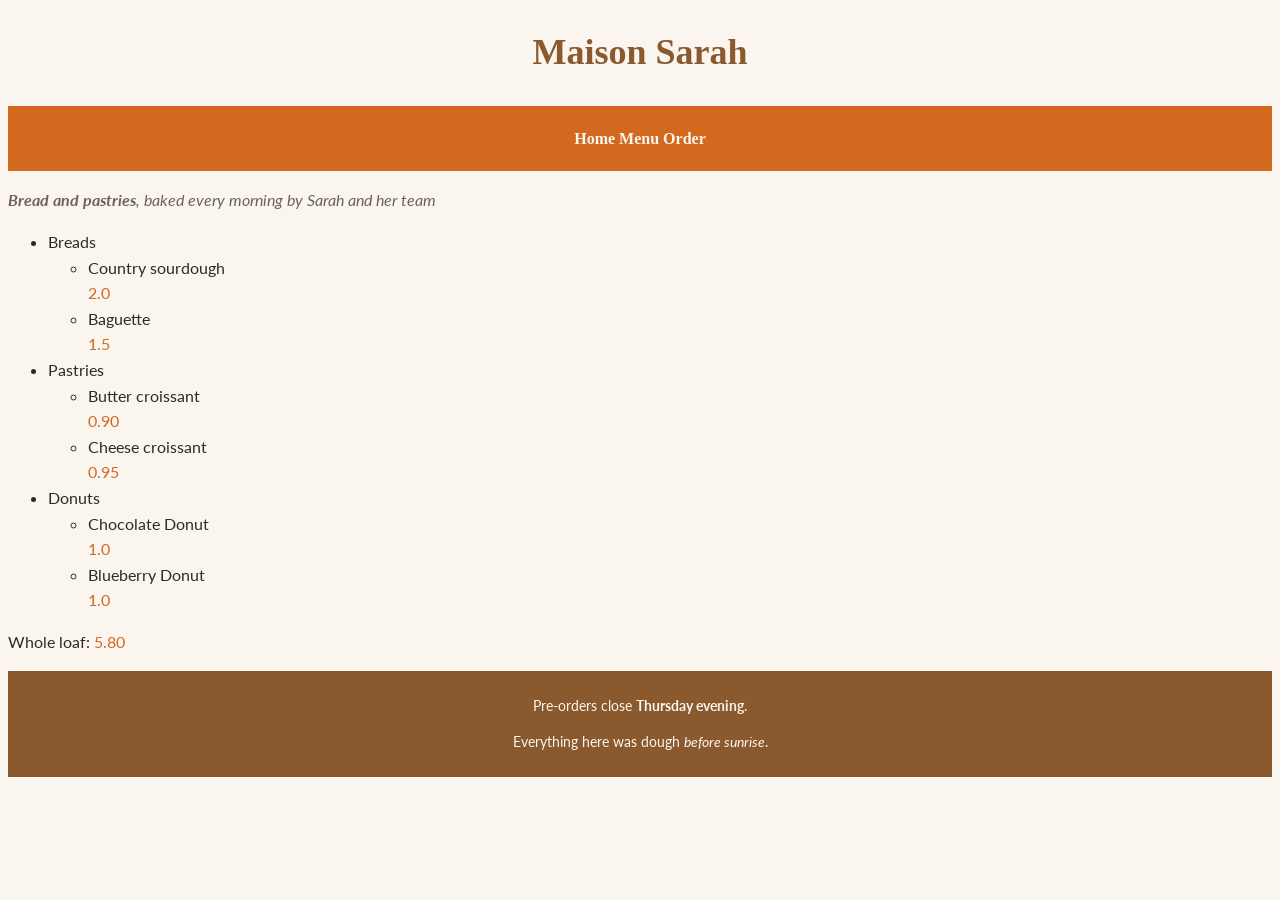
==== menu.html @ 9b887fc5 "Add type system with Playfair Display and Lato on a rem scale" ====
<!doctype html>
<html lang="en">
  <head>
    <meta charset="UTF-8" />
    <meta name="viewport" content="width=device-width, initial-scale=1.0" />
    <link rel="stylesheet" href="css/styles.css" />
    <link rel="preconnect" href="https://fonts.googleapis.com" />
    <link rel="preconnect" href="https://fonts.gstatic.com" crossorigin />
    <link
      href="https://fonts.googleapis.com/css2?family=Lato:ital,wght@0,100;0,300;0,400;0,700;0,900;1,100;1,300;1,400;1,700;1,900&display=swap"
      rel="stylesheet"
    />
    <title>Maison Sarah</title>
  </head>
  <body>
    <h1>Maison Sarah</h1>
    <header class="brand">
      <nav>
        <a href="index.html">Home</a>
        <a href="menu.html">Menu</a>
        <a href="order.html">Order</a>
      </nav>
    </header>
    <section>
      <p class="tagline">
        <strong> Bread and pastries</strong>, baked every morning by
        <em>Sarah and her team</em>
      </p>
      <ul>
        <li>
          Breads
          <ul>
            <li>Country sourdough</li>
            <span class="price">2.0</span>
            <li>Baguette</li>
            <span class="price">1.5</span>
          </ul>
        </li>
        <li>
          Pastries
          <ul>
            <li>Butter croissant</li>
            <span class="price">0.90</span>
            <li>Cheese croissant</li>
            <span class="price">0.95</span>
          </ul>
        </li>
        <li>
          Donuts
          <ul>
            <li>Chocolate Donut</li>
            <span class="price">1.0</span>
            <li>Blueberry Donut</li>
            <span class="price">1.0</span>
          </ul>
        </li>
      </ul>

      <p>Whole loaf: <span class="price">5.80</span></p>
    </section>
    <footer>
      <p>Pre-orders close <strong>Thursday evening</strong>.</p>
      <p>Everything here was dough <em>before sunrise</em>.</p>
    </footer>
  </body>
</html>
---- css/styles.css ----
html {
  font-size: 62.5%;
}
body {
  background-color: #faf5ee;
  color: #2f2a25;
  font-family: "Lato", sans-serif;
  font-size: 1.6rem;
  line-height: 1.6;
}
header {
  background-color: #d2691e;
  padding: 20px;
}
footer {
  background-color: #8a5a2e;
  color: #faf5ee;
  padding: 10px;
  text-align: center;
  font-size: 1.4rem;
}
h1 {
  font-size: 3.6rem;
}
h2 {
  font-size: 2.4rem;
}
h1,
h2,
h3,
.brand {
  color: #8a5a2e;
  text-align: center;
  font-family: "Playfair Display", serif;
}
.tagline {
  color: #6b6257;
  font-style: italic;
}
.brand {
  font-weight: bold;
}
.price {
  color: #d2691e;
}
.orange-text {
  color: #ff8c00;
}
nav a {
  color: #faf5ee;
  text-decoration: none;
}
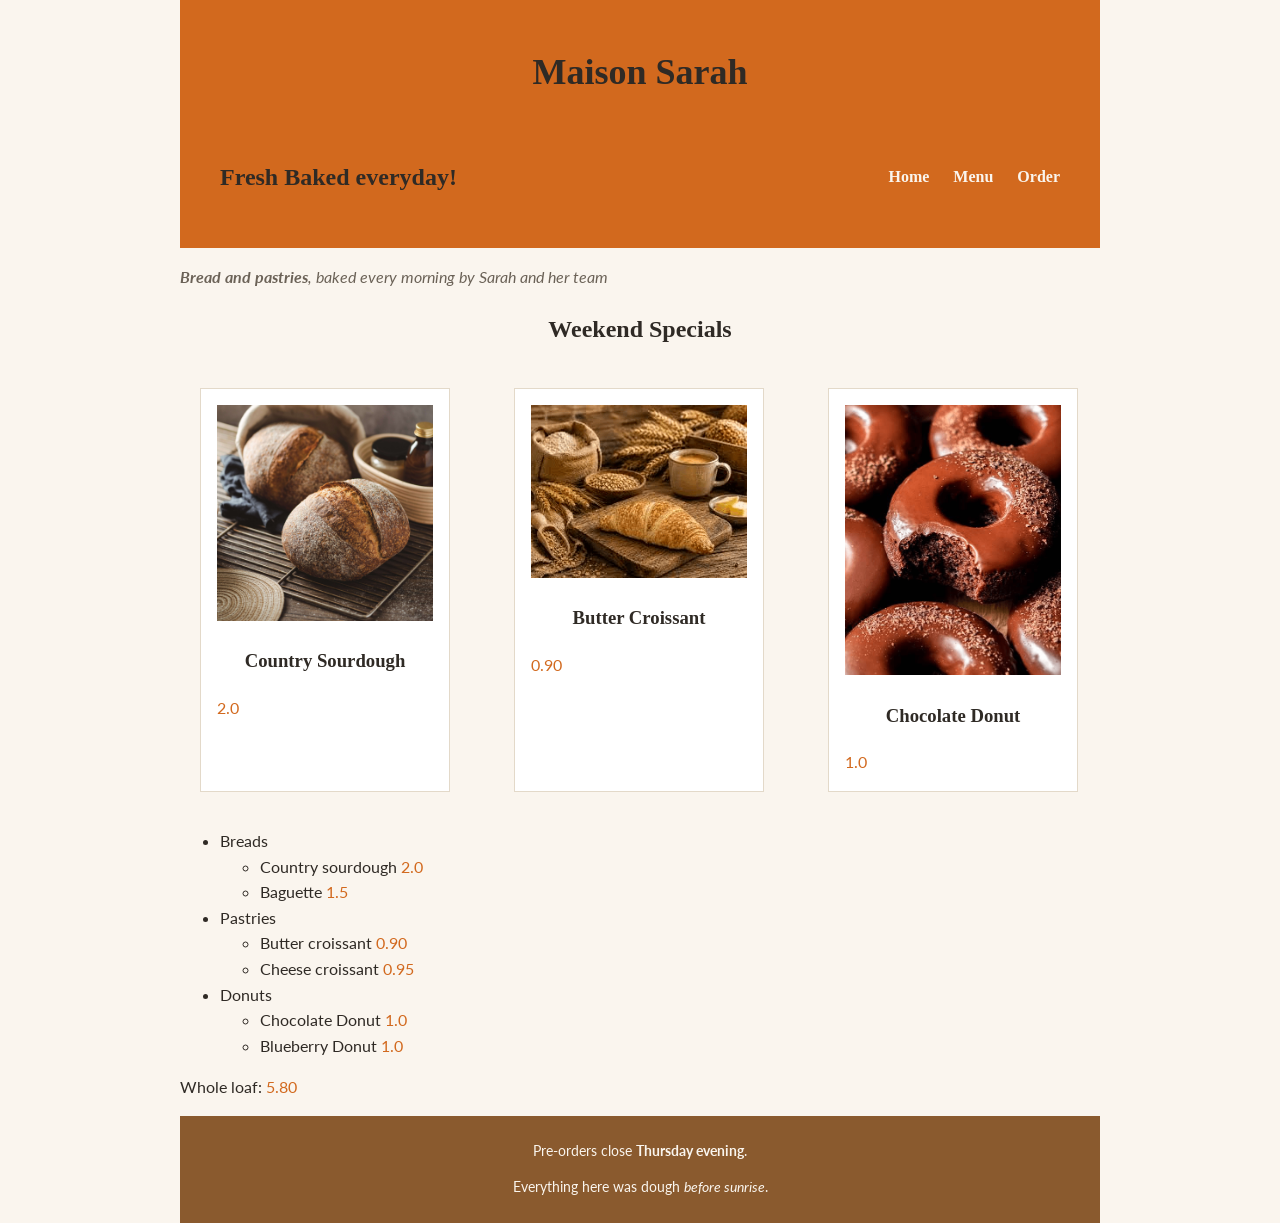
==== commit 69410401: "Add container, flexbox nav, and weekend specials card row" ====
--- a/menu.html
+++ b/menu.html
@@ -13,54 +13,82 @@
     <title>Maison Sarah</title>
   </head>
   <body>
-    <h1>Maison Sarah</h1>
-    <header class="brand">
-      <nav>
-        <a href="index.html">Home</a>
-        <a href="menu.html">Menu</a>
-        <a href="order.html">Order</a>
-      </nav>
-    </header>
-    <section>
-      <p class="tagline">
-        <strong> Bread and pastries</strong>, baked every morning by
-        <em>Sarah and her team</em>
-      </p>
-      <ul>
-        <li>
-          Breads
-          <ul>
-            <li>Country sourdough</li>
+    <div class="container">
+      <header class="brand">
+        <h1>Maison Sarah</h1>
+        <div class="header-bar">
+          <h2>Fresh Baked everyday!</h2>
+          <nav>
+            <a href="index.html">Home</a>
+            <a href="menu.html">Menu</a>
+            <a href="order.html">Order</a>
+          </nav>
+        </div>
+      </header>
+      <section>
+        <p class="tagline">
+          <strong> Bread and pastries</strong>, baked every morning by
+          <em>Sarah and her team</em>
+        </p>
+        <h2>Weekend Specials</h2>
+        <div class="card-row">
+          <article class="card">
+            <img
+              src="images/sourdough.png"
+              alt="A round loaf of country sourdough bread with a golden, floured crust."
+            />
+            <h3>Country Sourdough</h3>
             <span class="price">2.0</span>
-            <li>Baguette</li>
-            <span class="price">1.5</span>
-          </ul>
-        </li>
-        <li>
-          Pastries
-          <ul>
-            <li>Butter croissant</li>
+          </article>
+
+          <article class="card">
+            <img
+              src="images/croissant.png"
+              alt="A flaky, golden-brown butter croissant on a wooden board."
+            />
+            <h3>Butter Croissant</h3>
             <span class="price">0.90</span>
-            <li>Cheese croissant</li>
-            <span class="price">0.95</span>
-          </ul>
-        </li>
-        <li>
-          Donuts
-          <ul>
-            <li>Chocolate Donut</li>
+          </article>
+
+          <article class="card">
+            <img
+              src="images/donut.png"
+              alt="A glazed chocolate donut topped with a light dusting of sugar."
+            />
+            <h3>Chocolate Donut</h3>
             <span class="price">1.0</span>
-            <li>Blueberry Donut</li>
-            <span class="price">1.0</span>
-          </ul>
-        </li>
-      </ul>
+          </article>
+        </div>
+        <ul>
+          <li>
+            Breads
+            <ul>
+              <li>Country sourdough <span class="price">2.0</span></li>
+              <li>Baguette <span class="price">1.5</span></li>
+            </ul>
+          </li>
+          <li>
+            Pastries
+            <ul>
+              <li>Butter croissant <span class="price">0.90</span></li>
+              <li>Cheese croissant <span class="price">0.95</span></li>
+            </ul>
+          </li>
+          <li>
+            Donuts
+            <ul>
+              <li>Chocolate Donut <span class="price">1.0 </span></li>
+              <li>Blueberry Donut <span class="price">1.0</span></li>
+            </ul>
+          </li>
+        </ul>
 
-      <p>Whole loaf: <span class="price">5.80</span></p>
-    </section>
-    <footer>
-      <p>Pre-orders close <strong>Thursday evening</strong>.</p>
-      <p>Everything here was dough <em>before sunrise</em>.</p>
-    </footer>
+        <p>Whole loaf: <span class="price">5.80</span></p>
+      </section>
+      <footer>
+        <p>Pre-orders close <strong>Thursday evening</strong>.</p>
+        <p>Everything here was dough <em>before sunrise</em>.</p>
+      </footer>
+    </div>
   </body>
 </html>
--- a/css/styles.css
+++ b/css/styles.css
@@ -1,3 +1,6 @@
+* {
+  box-sizing: border-box;
+}
 html {
   font-size: 62.5%;
 }
@@ -7,6 +10,8 @@
   font-family: "Lato", sans-serif;
   font-size: 1.6rem;
   line-height: 1.6;
+  box-sizing: border-box;
+  margin: 0;
 }
 header {
   background-color: #d2691e;
@@ -29,7 +34,6 @@
 h2,
 h3,
 .brand {
-  color: #8a5a2e;
   text-align: center;
   font-family: "Playfair Display", serif;
 }
@@ -50,3 +54,39 @@
   color: #faf5ee;
   text-decoration: none;
 }
+
+.card {
+  padding: 1.6rem;
+  border: 1px solid #e3d9c9;
+  margin: 2rem;
+}
+.container {
+  max-width: 96rem;
+  margin: 0 auto;
+  padding: 0 2rem;
+}
+.header-bar {
+  display: flex;
+  justify-content: space-between;
+  align-items: center;
+  padding: 1.2rem 2rem;
+}
+.card-row {
+  display: flex;
+  flex-wrap: wrap;
+  gap: 2.4rem;
+}
+nav {
+  display: flex;
+  gap: 2.4rem;
+}
+.card {
+  background-color: #ffffff;
+  border: 1px solid #e3d9c9;
+  padding: 1.6rem;
+  max-width: 25rem;
+}
+
+.card img {
+  width: 100%;
+}
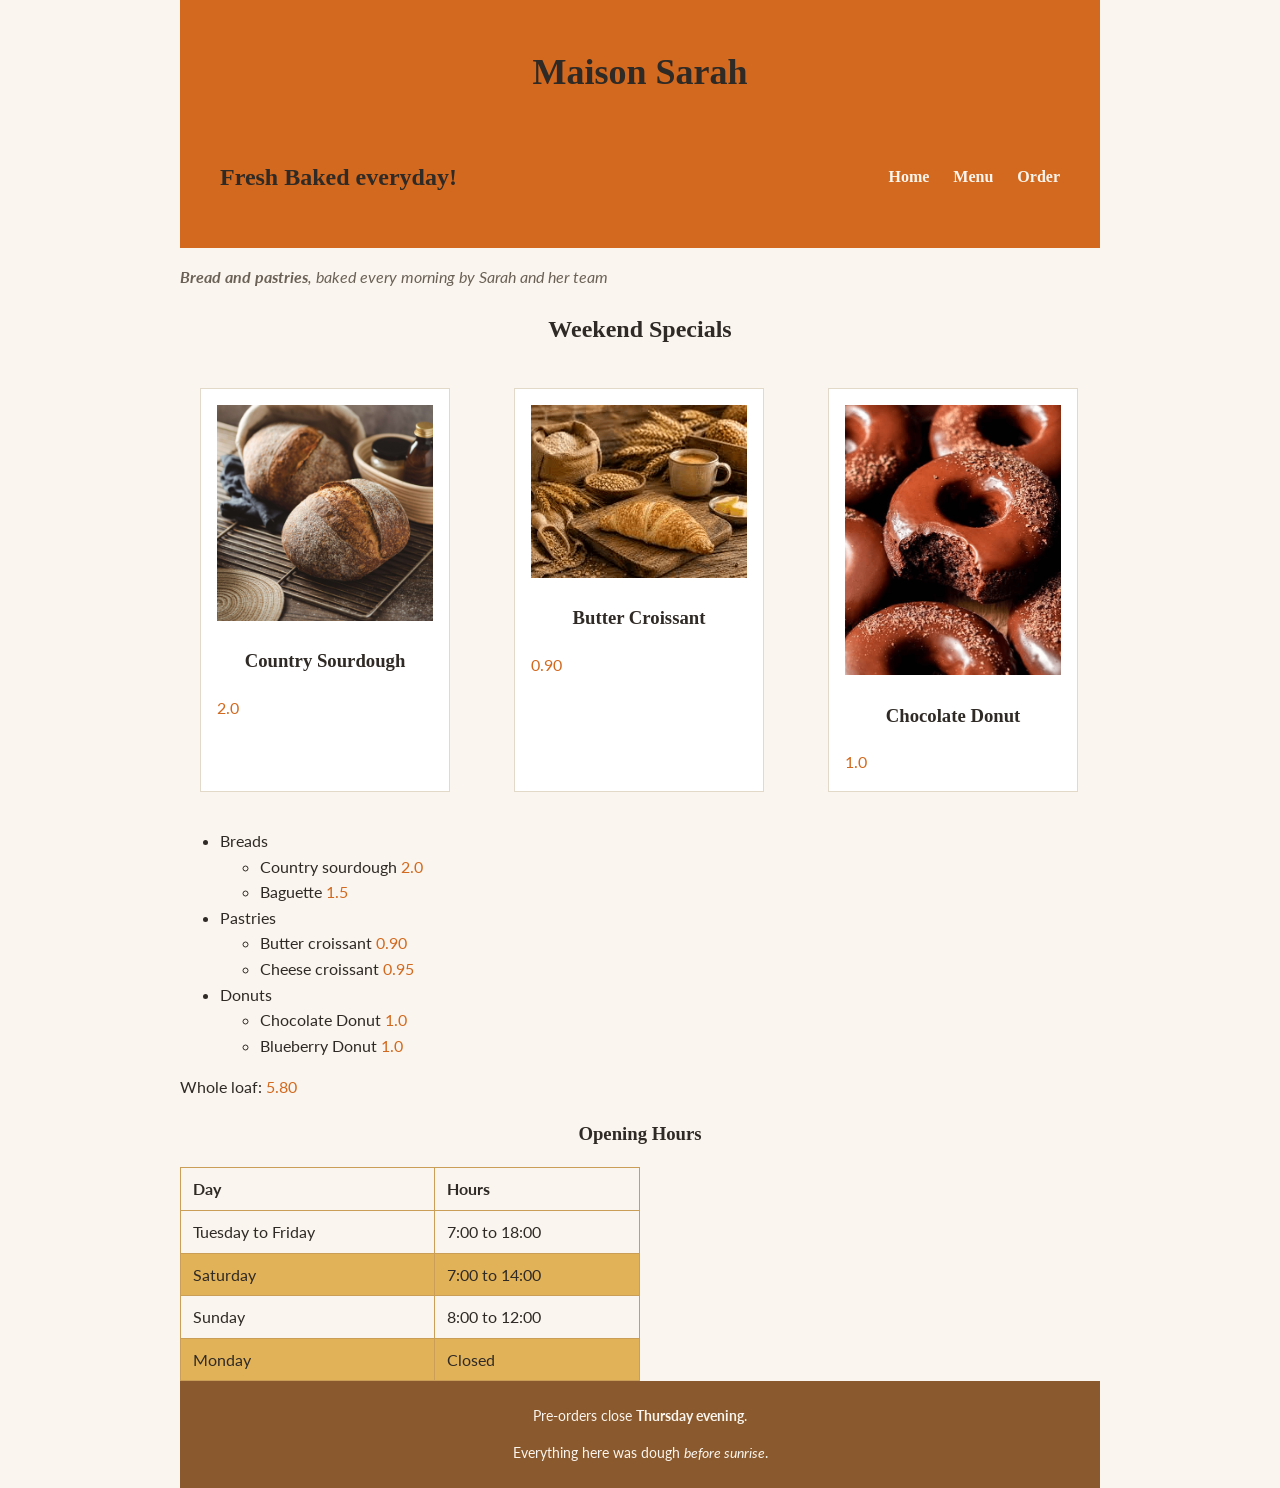
==== commit a59f4954: "Add hours and price tables and the weekend pre-order form" ====
--- a/menu.html
+++ b/menu.html
@@ -85,6 +85,36 @@
 
         <p>Whole loaf: <span class="price">5.80</span></p>
       </section>
+      <section>
+        <h3>Opening Hours</h3>
+        <table>
+          <thead>
+            <tr>
+              <th>Day</th>
+              <th>Hours</th>
+            </tr>
+          </thead>
+          <tbody>
+            <tr>
+              <td>Tuesday to Friday</td>
+              <td>7:00 to 18:00</td>
+            </tr>
+            <tr>
+              <td>Saturday</td>
+              <td>7:00 to 14:00</td>
+            </tr>
+            <tr>
+              <td>Sunday</td>
+              <td>8:00 to 12:00</td>
+            </tr>
+            <tr>
+              <td>Monday</td>
+              <td>Closed</td>
+            </tr>
+          </tbody>
+        </table>
+      </section>
+
       <footer>
         <p>Pre-orders close <strong>Thursday evening</strong>.</p>
         <p>Everything here was dough <em>before sunrise</em>.</p>
--- a/css/styles.css
+++ b/css/styles.css
@@ -90,3 +90,60 @@
 .card img {
   width: 100%;
 }
+
+.field .textarea {
+  font-family: "Lato", sans-serif;
+  font-size: 1.6rem;
+  padding: 0.8rem;
+  border: 1px solid #c9bda9;
+  width: 100%;
+  max-width: 40rem;
+}
+
+label {
+  display: block;
+  font-weight: 700;
+  margin-bottom: 0.4rem;
+}
+.choice label {
+  display: inline;
+  font-weight: 400;
+}
+.field:focus {
+  outline: 3px solid #e9b872;
+}
+input {
+  accent-color: #8a5a2e;
+}
+table {
+  border-collapse: collapse;
+  width: 50%;
+}
+
+th,
+td {
+  border: 1px solid #ca9e56;
+  padding: 0.8rem 1.2rem;
+  text-align: left;
+}
+
+tbody tr:nth-child(even) {
+  background-color: #e2b258;
+}
+textarea {
+  font-size: 1.6rem;
+  padding: 0.8rem;
+  width: 100%;
+  max-width: 40rem;
+}
+button {
+  background-color: #d2691e;
+  color: #faf5ee;
+  padding: 0.8rem 1.2rem;
+  border: none;
+  cursor: pointer;
+  border: solid 1px #1d1207;
+}
+button:hover {
+  background-color: #8a5a2e;
+}
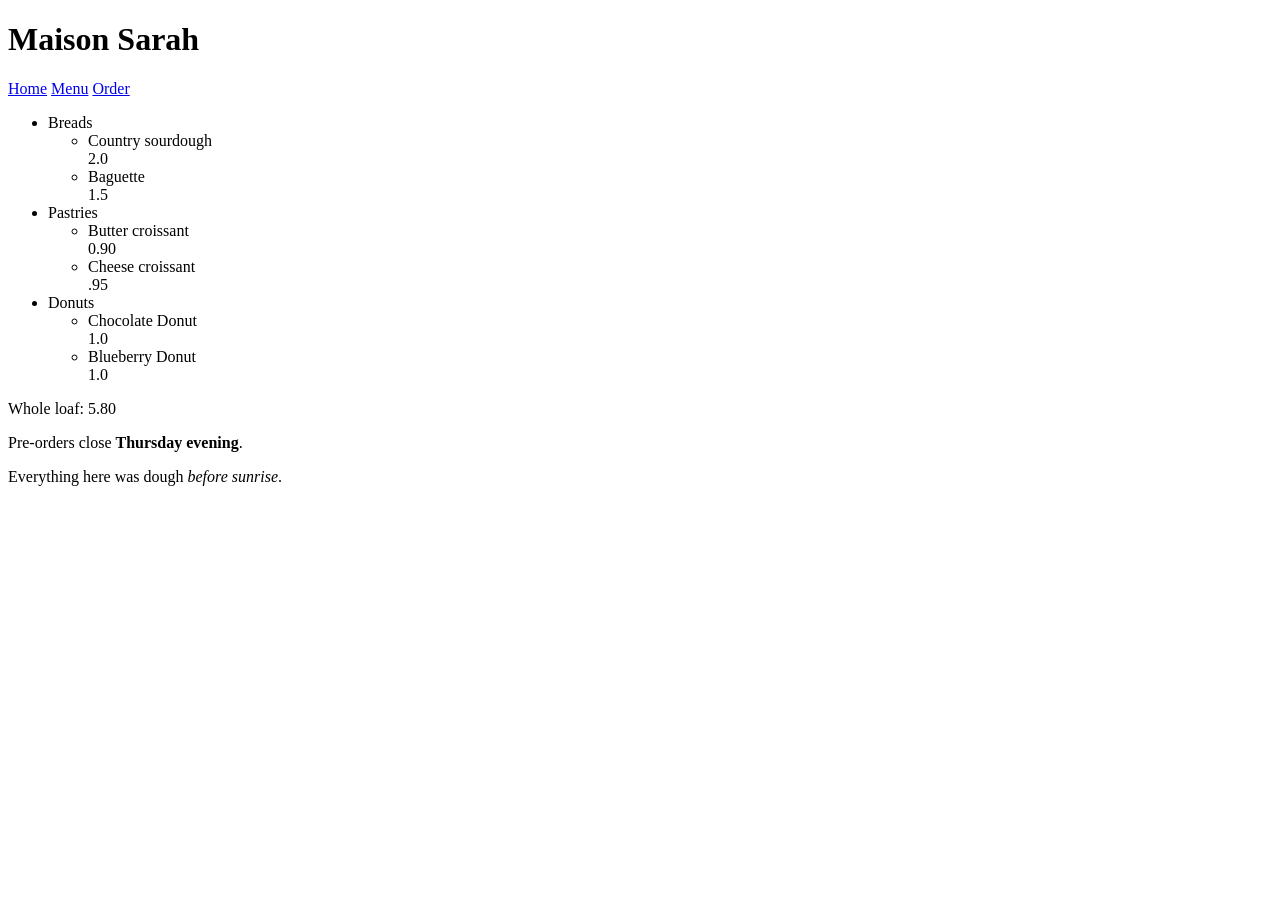
==== commit b8fa9ea8: "Merge pull request #2 from msazka/exercise-03-page-structure Add three-page structure with shared na" ====
--- a/menu.html
+++ b/menu.html
@@ -3,122 +3,53 @@
   <head>
     <meta charset="UTF-8" />
     <meta name="viewport" content="width=device-width, initial-scale=1.0" />
-    <link rel="stylesheet" href="css/styles.css" />
-    <link rel="preconnect" href="https://fonts.googleapis.com" />
-    <link rel="preconnect" href="https://fonts.gstatic.com" crossorigin />
-    <link
-      href="https://fonts.googleapis.com/css2?family=Lato:ital,wght@0,100;0,300;0,400;0,700;0,900;1,100;1,300;1,400;1,700;1,900&display=swap"
-      rel="stylesheet"
-    />
     <title>Maison Sarah</title>
   </head>
   <body>
-    <div class="container">
-      <header class="brand">
-        <h1>Maison Sarah</h1>
-        <div class="header-bar">
-          <h2>Fresh Baked everyday!</h2>
-          <nav>
-            <a href="index.html">Home</a>
-            <a href="menu.html">Menu</a>
-            <a href="order.html">Order</a>
-          </nav>
-        </div>
-      </header>
-      <section>
-        <p class="tagline">
-          <strong> Bread and pastries</strong>, baked every morning by
-          <em>Sarah and her team</em>
-        </p>
-        <h2>Weekend Specials</h2>
-        <div class="card-row">
-          <article class="card">
-            <img
-              src="images/sourdough.png"
-              alt="A round loaf of country sourdough bread with a golden, floured crust."
-            />
-            <h3>Country Sourdough</h3>
-            <span class="price">2.0</span>
-          </article>
+    <h1>Maison Sarah</h1>
+    <header>
+      <nav>
+        <a href="index.html">Home</a>
+        <a href="menu.html">Menu</a>
+        <a href="order.html">Order</a>
+      </nav>
+    </header>
+    <section>
+      <ul>
+        <li>
+          Breads
+          <ul>
+            <li>Country sourdough</li>
+            <span>2.0</span>
+            <li>Baguette</li>
+            <span>1.5</span>
+          </ul>
+        </li>
+        <li>
+          Pastries
+          <ul>
+            <li>Butter croissant</li>
+            <span>0.90</span>
+            <li>Cheese croissant</li>
+            <span>.95</span>
+          </ul>
+        </li>
+        <li>
+          Donuts
+          <ul>
+            <li>Chocolate Donut</li>
+            <span>1.0</span>
+            <li>Blueberry Donut</li>
+            <span>1.0</span>
+          </ul>
+        </li>
+      </ul>
 
-          <article class="card">
-            <img
-              src="images/croissant.png"
-              alt="A flaky, golden-brown butter croissant on a wooden board."
-            />
-            <h3>Butter Croissant</h3>
-            <span class="price">0.90</span>
-          </article>
-
-          <article class="card">
-            <img
-              src="images/donut.png"
-              alt="A glazed chocolate donut topped with a light dusting of sugar."
-            />
-            <h3>Chocolate Donut</h3>
-            <span class="price">1.0</span>
-          </article>
-        </div>
-        <ul>
-          <li>
-            Breads
-            <ul>
-              <li>Country sourdough <span class="price">2.0</span></li>
-              <li>Baguette <span class="price">1.5</span></li>
-            </ul>
-          </li>
-          <li>
-            Pastries
-            <ul>
-              <li>Butter croissant <span class="price">0.90</span></li>
-              <li>Cheese croissant <span class="price">0.95</span></li>
-            </ul>
-          </li>
-          <li>
-            Donuts
-            <ul>
-              <li>Chocolate Donut <span class="price">1.0 </span></li>
-              <li>Blueberry Donut <span class="price">1.0</span></li>
-            </ul>
-          </li>
-        </ul>
-
-        <p>Whole loaf: <span class="price">5.80</span></p>
-      </section>
-      <section>
-        <h3>Opening Hours</h3>
-        <table>
-          <thead>
-            <tr>
-              <th>Day</th>
-              <th>Hours</th>
-            </tr>
-          </thead>
-          <tbody>
-            <tr>
-              <td>Tuesday to Friday</td>
-              <td>7:00 to 18:00</td>
-            </tr>
-            <tr>
-              <td>Saturday</td>
-              <td>7:00 to 14:00</td>
-            </tr>
-            <tr>
-              <td>Sunday</td>
-              <td>8:00 to 12:00</td>
-            </tr>
-            <tr>
-              <td>Monday</td>
-              <td>Closed</td>
-            </tr>
-          </tbody>
-        </table>
-      </section>
-
-      <footer>
-        <p>Pre-orders close <strong>Thursday evening</strong>.</p>
-        <p>Everything here was dough <em>before sunrise</em>.</p>
-      </footer>
-    </div>
+      <p>Whole loaf: <span>5.80</span></p>
+    </section>
+    <footer>
+      <p>Pre-orders close <strong>Thursday evening</strong>.</p>
+      <p>Everything here was dough <em>before sunrise</em>.</p>
+    </footer>
   </body>
 </html>
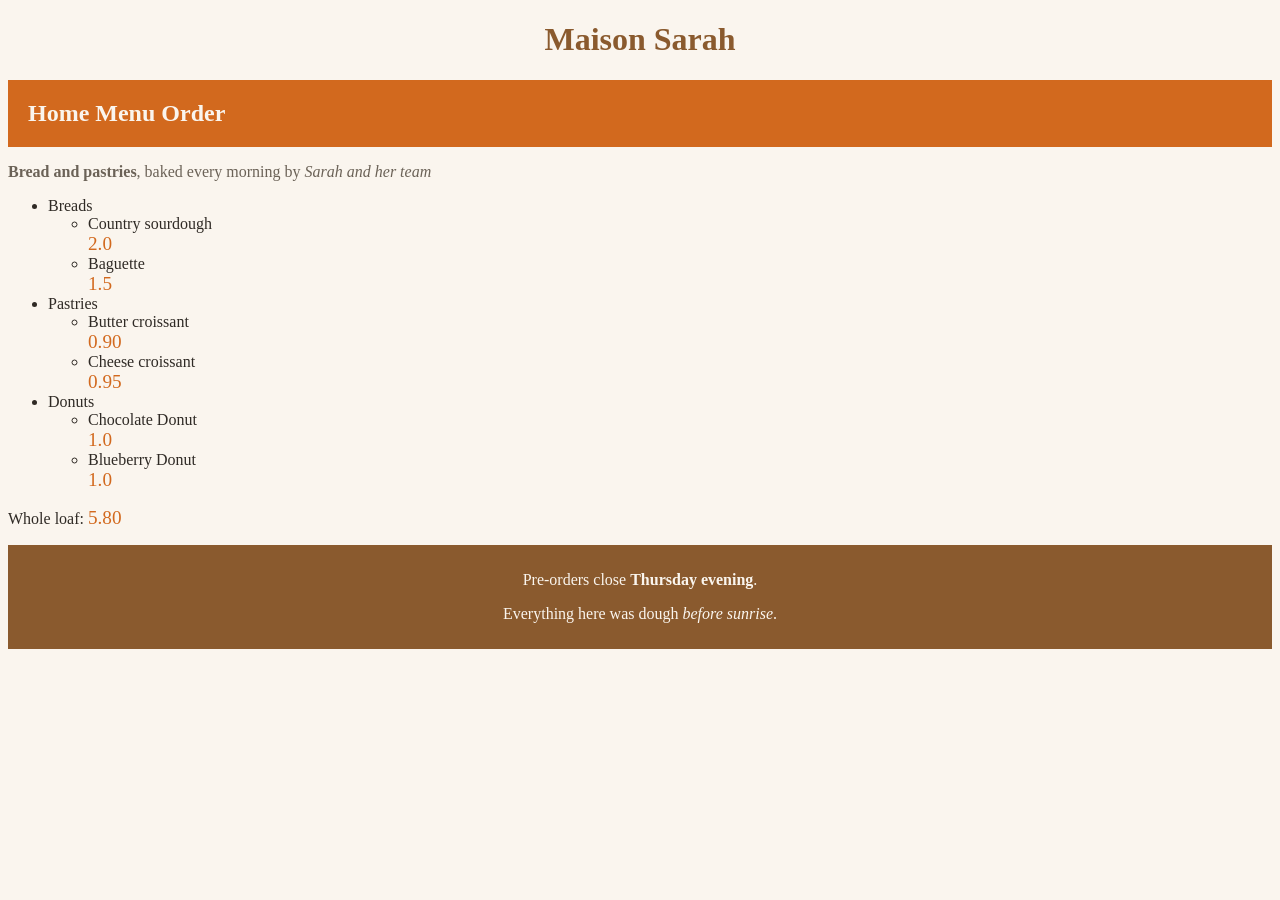
==== commit d81727be: "Merge pull request #3 from msazka/exercise-04-base-styles Add base stylesheet with palette and nav s" ====
--- a/menu.html
+++ b/menu.html
@@ -3,11 +3,12 @@
   <head>
     <meta charset="UTF-8" />
     <meta name="viewport" content="width=device-width, initial-scale=1.0" />
+    <link rel="stylesheet" href="css/styles.css" />
     <title>Maison Sarah</title>
   </head>
   <body>
     <h1>Maison Sarah</h1>
-    <header>
+    <header class="brand">
       <nav>
         <a href="index.html">Home</a>
         <a href="menu.html">Menu</a>
@@ -15,37 +16,41 @@
       </nav>
     </header>
     <section>
+      <p class="tagline">
+        <strong> Bread and pastries</strong>, baked every morning by
+        <em>Sarah and her team</em>
+      </p>
       <ul>
         <li>
           Breads
           <ul>
             <li>Country sourdough</li>
-            <span>2.0</span>
+            <span class="price">2.0</span>
             <li>Baguette</li>
-            <span>1.5</span>
+            <span class="price">1.5</span>
           </ul>
         </li>
         <li>
           Pastries
           <ul>
             <li>Butter croissant</li>
-            <span>0.90</span>
+            <span class="price">0.90</span>
             <li>Cheese croissant</li>
-            <span>.95</span>
+            <span class="price">0.95</span>
           </ul>
         </li>
         <li>
           Donuts
           <ul>
             <li>Chocolate Donut</li>
-            <span>1.0</span>
+            <span class="price">1.0</span>
             <li>Blueberry Donut</li>
-            <span>1.0</span>
+            <span class="price">1.0</span>
           </ul>
         </li>
       </ul>
 
-      <p>Whole loaf: <span>5.80</span></p>
+      <p>Whole loaf: <span class="price">5.80</span></p>
     </section>
     <footer>
       <p>Pre-orders close <strong>Thursday evening</strong>.</p>
--- a/css/styles.css
+++ b/css/styles.css
@@ -0,0 +1,39 @@
+body {
+  background-color: #faf5ee;
+  color: #2f2a25;
+}
+header {
+  background-color: #d2691e;
+  padding: 20px;
+}
+footer {
+  background-color: #8a5a2e;
+  color: #faf5ee;
+  padding: 10px;
+  text-align: center;
+}
+h1,
+h2,
+h3 {
+  color: #8a5a2e;
+  text-align: center;
+}
+.tagline {
+  color: #6b6257;
+}
+.brand {
+  font-family: "Georgia", serif;
+  font-size: 1.5em;
+  font-weight: bold;
+}
+.price {
+  color: #d2691e;
+  font-size: 1.2em;
+}
+.orange-text {
+  color: #ff8c00;
+}
+nav a {
+  color: #faf5ee;
+  text-decoration: none;
+}
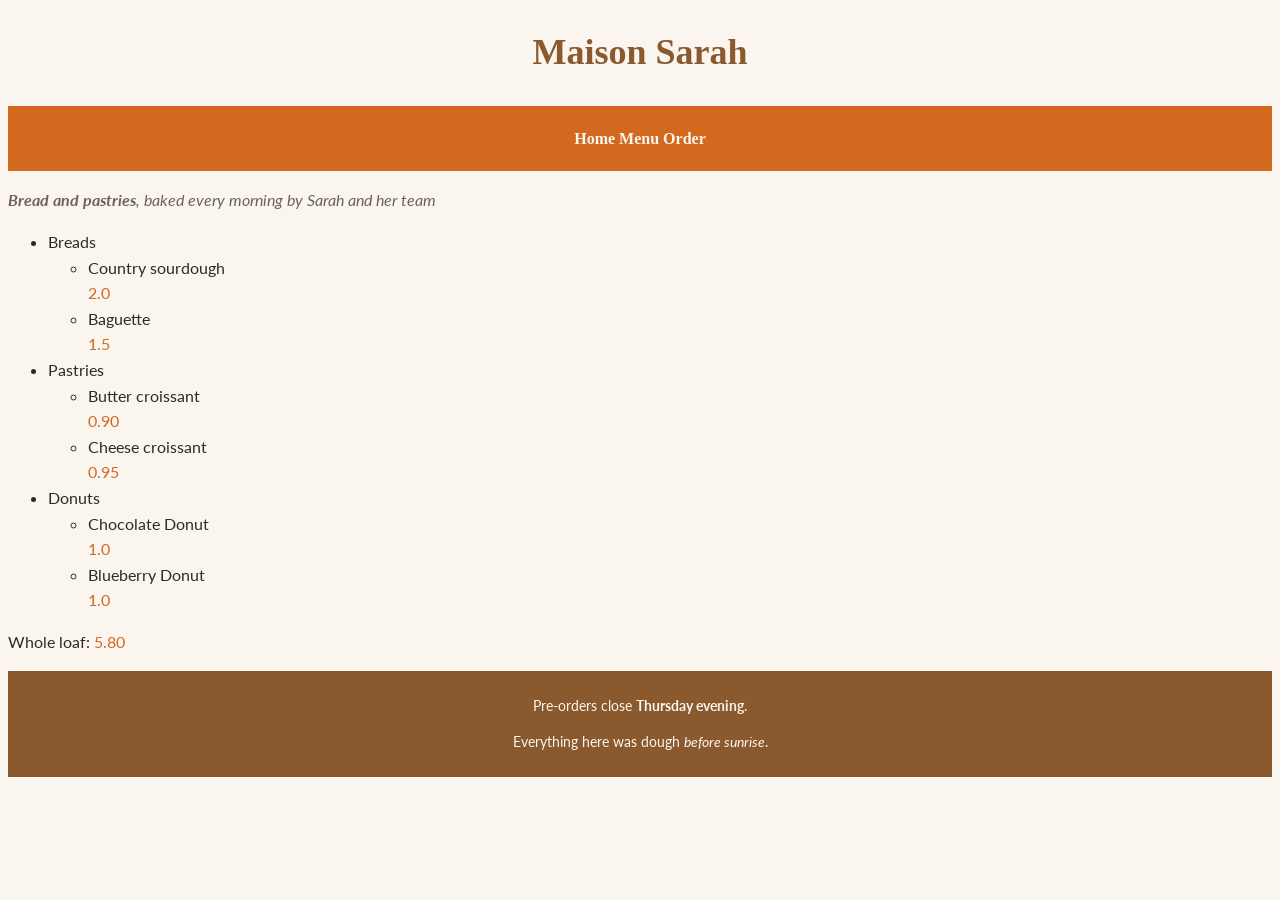
==== commit 5432fd79: "Merge pull request #4 from msazka/exercise-05-typography Add type system with Playfair Display and L" ====
--- a/menu.html
+++ b/menu.html
@@ -4,6 +4,12 @@
     <meta charset="UTF-8" />
     <meta name="viewport" content="width=device-width, initial-scale=1.0" />
     <link rel="stylesheet" href="css/styles.css" />
+    <link rel="preconnect" href="https://fonts.googleapis.com" />
+    <link rel="preconnect" href="https://fonts.gstatic.com" crossorigin />
+    <link
+      href="https://fonts.googleapis.com/css2?family=Lato:ital,wght@0,100;0,300;0,400;0,700;0,900;1,100;1,300;1,400;1,700;1,900&display=swap"
+      rel="stylesheet"
+    />
     <title>Maison Sarah</title>
   </head>
   <body>
--- a/css/styles.css
+++ b/css/styles.css
@@ -1,6 +1,12 @@
+html {
+  font-size: 62.5%;
+}
 body {
   background-color: #faf5ee;
   color: #2f2a25;
+  font-family: "Lato", sans-serif;
+  font-size: 1.6rem;
+  line-height: 1.6;
 }
 header {
   background-color: #d2691e;
@@ -11,24 +17,31 @@
   color: #faf5ee;
   padding: 10px;
   text-align: center;
+  font-size: 1.4rem;
+}
+h1 {
+  font-size: 3.6rem;
+}
+h2 {
+  font-size: 2.4rem;
 }
 h1,
 h2,
-h3 {
+h3,
+.brand {
   color: #8a5a2e;
   text-align: center;
+  font-family: "Playfair Display", serif;
 }
 .tagline {
   color: #6b6257;
+  font-style: italic;
 }
 .brand {
-  font-family: "Georgia", serif;
-  font-size: 1.5em;
   font-weight: bold;
 }
 .price {
   color: #d2691e;
-  font-size: 1.2em;
 }
 .orange-text {
   color: #ff8c00;
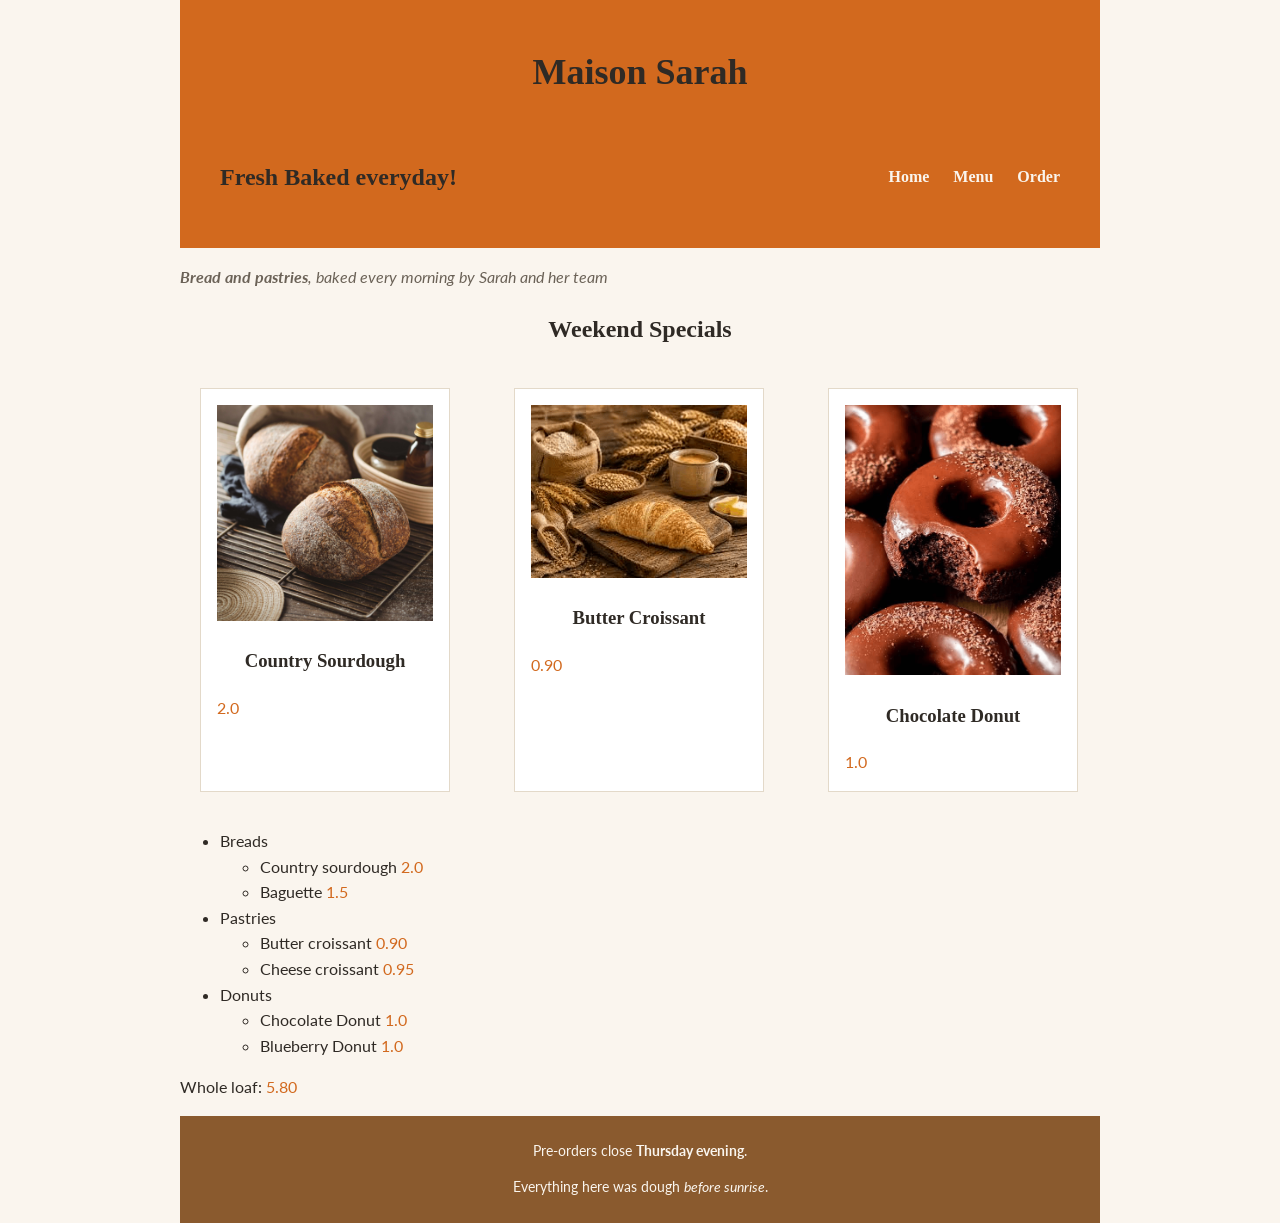
==== commit b7c7c73f: "Merge pull request #5 from msazka/exercise-06-layout Add container, flexbox nav, and weekend special" ====
--- a/menu.html
+++ b/menu.html
@@ -13,54 +13,82 @@
     <title>Maison Sarah</title>
   </head>
   <body>
-    <h1>Maison Sarah</h1>
-    <header class="brand">
-      <nav>
-        <a href="index.html">Home</a>
-        <a href="menu.html">Menu</a>
-        <a href="order.html">Order</a>
-      </nav>
-    </header>
-    <section>
-      <p class="tagline">
-        <strong> Bread and pastries</strong>, baked every morning by
-        <em>Sarah and her team</em>
-      </p>
-      <ul>
-        <li>
-          Breads
-          <ul>
-            <li>Country sourdough</li>
+    <div class="container">
+      <header class="brand">
+        <h1>Maison Sarah</h1>
+        <div class="header-bar">
+          <h2>Fresh Baked everyday!</h2>
+          <nav>
+            <a href="index.html">Home</a>
+            <a href="menu.html">Menu</a>
+            <a href="order.html">Order</a>
+          </nav>
+        </div>
+      </header>
+      <section>
+        <p class="tagline">
+          <strong> Bread and pastries</strong>, baked every morning by
+          <em>Sarah and her team</em>
+        </p>
+        <h2>Weekend Specials</h2>
+        <div class="card-row">
+          <article class="card">
+            <img
+              src="images/sourdough.png"
+              alt="A round loaf of country sourdough bread with a golden, floured crust."
+            />
+            <h3>Country Sourdough</h3>
             <span class="price">2.0</span>
-            <li>Baguette</li>
-            <span class="price">1.5</span>
-          </ul>
-        </li>
-        <li>
-          Pastries
-          <ul>
-            <li>Butter croissant</li>
+          </article>
+
+          <article class="card">
+            <img
+              src="images/croissant.png"
+              alt="A flaky, golden-brown butter croissant on a wooden board."
+            />
+            <h3>Butter Croissant</h3>
             <span class="price">0.90</span>
-            <li>Cheese croissant</li>
-            <span class="price">0.95</span>
-          </ul>
-        </li>
-        <li>
-          Donuts
-          <ul>
-            <li>Chocolate Donut</li>
+          </article>
+
+          <article class="card">
+            <img
+              src="images/donut.png"
+              alt="A glazed chocolate donut topped with a light dusting of sugar."
+            />
+            <h3>Chocolate Donut</h3>
             <span class="price">1.0</span>
-            <li>Blueberry Donut</li>
-            <span class="price">1.0</span>
-          </ul>
-        </li>
-      </ul>
+          </article>
+        </div>
+        <ul>
+          <li>
+            Breads
+            <ul>
+              <li>Country sourdough <span class="price">2.0</span></li>
+              <li>Baguette <span class="price">1.5</span></li>
+            </ul>
+          </li>
+          <li>
+            Pastries
+            <ul>
+              <li>Butter croissant <span class="price">0.90</span></li>
+              <li>Cheese croissant <span class="price">0.95</span></li>
+            </ul>
+          </li>
+          <li>
+            Donuts
+            <ul>
+              <li>Chocolate Donut <span class="price">1.0 </span></li>
+              <li>Blueberry Donut <span class="price">1.0</span></li>
+            </ul>
+          </li>
+        </ul>
 
-      <p>Whole loaf: <span class="price">5.80</span></p>
-    </section>
-    <footer>
-      <p>Pre-orders close <strong>Thursday evening</strong>.</p>
-      <p>Everything here was dough <em>before sunrise</em>.</p>
-    </footer>
+        <p>Whole loaf: <span class="price">5.80</span></p>
+      </section>
+      <footer>
+        <p>Pre-orders close <strong>Thursday evening</strong>.</p>
+        <p>Everything here was dough <em>before sunrise</em>.</p>
+      </footer>
+    </div>
   </body>
 </html>
--- a/css/styles.css
+++ b/css/styles.css
@@ -1,3 +1,6 @@
+* {
+  box-sizing: border-box;
+}
 html {
   font-size: 62.5%;
 }
@@ -7,6 +10,8 @@
   font-family: "Lato", sans-serif;
   font-size: 1.6rem;
   line-height: 1.6;
+  box-sizing: border-box;
+  margin: 0;
 }
 header {
   background-color: #d2691e;
@@ -29,7 +34,6 @@
 h2,
 h3,
 .brand {
-  color: #8a5a2e;
   text-align: center;
   font-family: "Playfair Display", serif;
 }
@@ -50,3 +54,39 @@
   color: #faf5ee;
   text-decoration: none;
 }
+
+.card {
+  padding: 1.6rem;
+  border: 1px solid #e3d9c9;
+  margin: 2rem;
+}
+.container {
+  max-width: 96rem;
+  margin: 0 auto;
+  padding: 0 2rem;
+}
+.header-bar {
+  display: flex;
+  justify-content: space-between;
+  align-items: center;
+  padding: 1.2rem 2rem;
+}
+.card-row {
+  display: flex;
+  flex-wrap: wrap;
+  gap: 2.4rem;
+}
+nav {
+  display: flex;
+  gap: 2.4rem;
+}
+.card {
+  background-color: #ffffff;
+  border: 1px solid #e3d9c9;
+  padding: 1.6rem;
+  max-width: 25rem;
+}
+
+.card img {
+  width: 100%;
+}
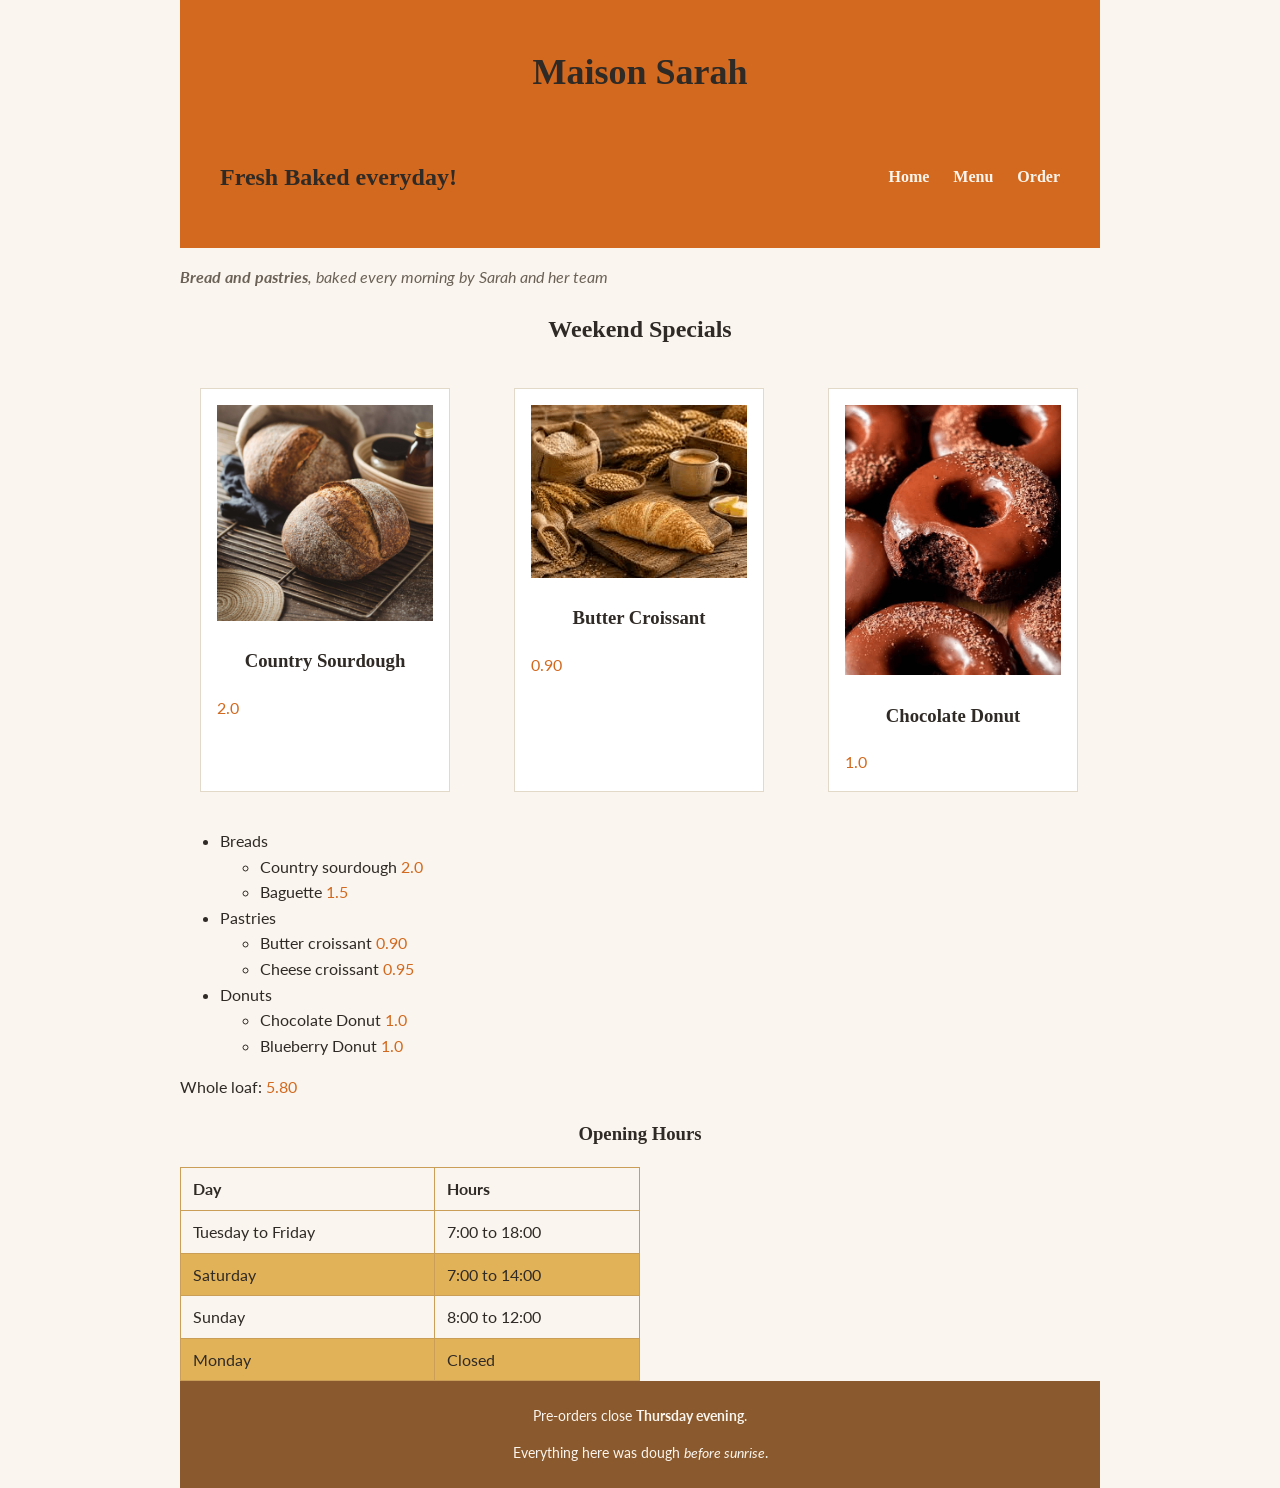
==== commit 6d24ce41: "Merge pull request #6 from msazka/exercise-07-tables-and-form Add hours and price tables and the wee" ====
--- a/menu.html
+++ b/menu.html
@@ -85,6 +85,36 @@
 
         <p>Whole loaf: <span class="price">5.80</span></p>
       </section>
+      <section>
+        <h3>Opening Hours</h3>
+        <table>
+          <thead>
+            <tr>
+              <th>Day</th>
+              <th>Hours</th>
+            </tr>
+          </thead>
+          <tbody>
+            <tr>
+              <td>Tuesday to Friday</td>
+              <td>7:00 to 18:00</td>
+            </tr>
+            <tr>
+              <td>Saturday</td>
+              <td>7:00 to 14:00</td>
+            </tr>
+            <tr>
+              <td>Sunday</td>
+              <td>8:00 to 12:00</td>
+            </tr>
+            <tr>
+              <td>Monday</td>
+              <td>Closed</td>
+            </tr>
+          </tbody>
+        </table>
+      </section>
+
       <footer>
         <p>Pre-orders close <strong>Thursday evening</strong>.</p>
         <p>Everything here was dough <em>before sunrise</em>.</p>
--- a/css/styles.css
+++ b/css/styles.css
@@ -90,3 +90,60 @@
 .card img {
   width: 100%;
 }
+
+.field .textarea {
+  font-family: "Lato", sans-serif;
+  font-size: 1.6rem;
+  padding: 0.8rem;
+  border: 1px solid #c9bda9;
+  width: 100%;
+  max-width: 40rem;
+}
+
+label {
+  display: block;
+  font-weight: 700;
+  margin-bottom: 0.4rem;
+}
+.choice label {
+  display: inline;
+  font-weight: 400;
+}
+.field:focus {
+  outline: 3px solid #e9b872;
+}
+input {
+  accent-color: #8a5a2e;
+}
+table {
+  border-collapse: collapse;
+  width: 50%;
+}
+
+th,
+td {
+  border: 1px solid #ca9e56;
+  padding: 0.8rem 1.2rem;
+  text-align: left;
+}
+
+tbody tr:nth-child(even) {
+  background-color: #e2b258;
+}
+textarea {
+  font-size: 1.6rem;
+  padding: 0.8rem;
+  width: 100%;
+  max-width: 40rem;
+}
+button {
+  background-color: #d2691e;
+  color: #faf5ee;
+  padding: 0.8rem 1.2rem;
+  border: none;
+  cursor: pointer;
+  border: solid 1px #1d1207;
+}
+button:hover {
+  background-color: #8a5a2e;
+}
